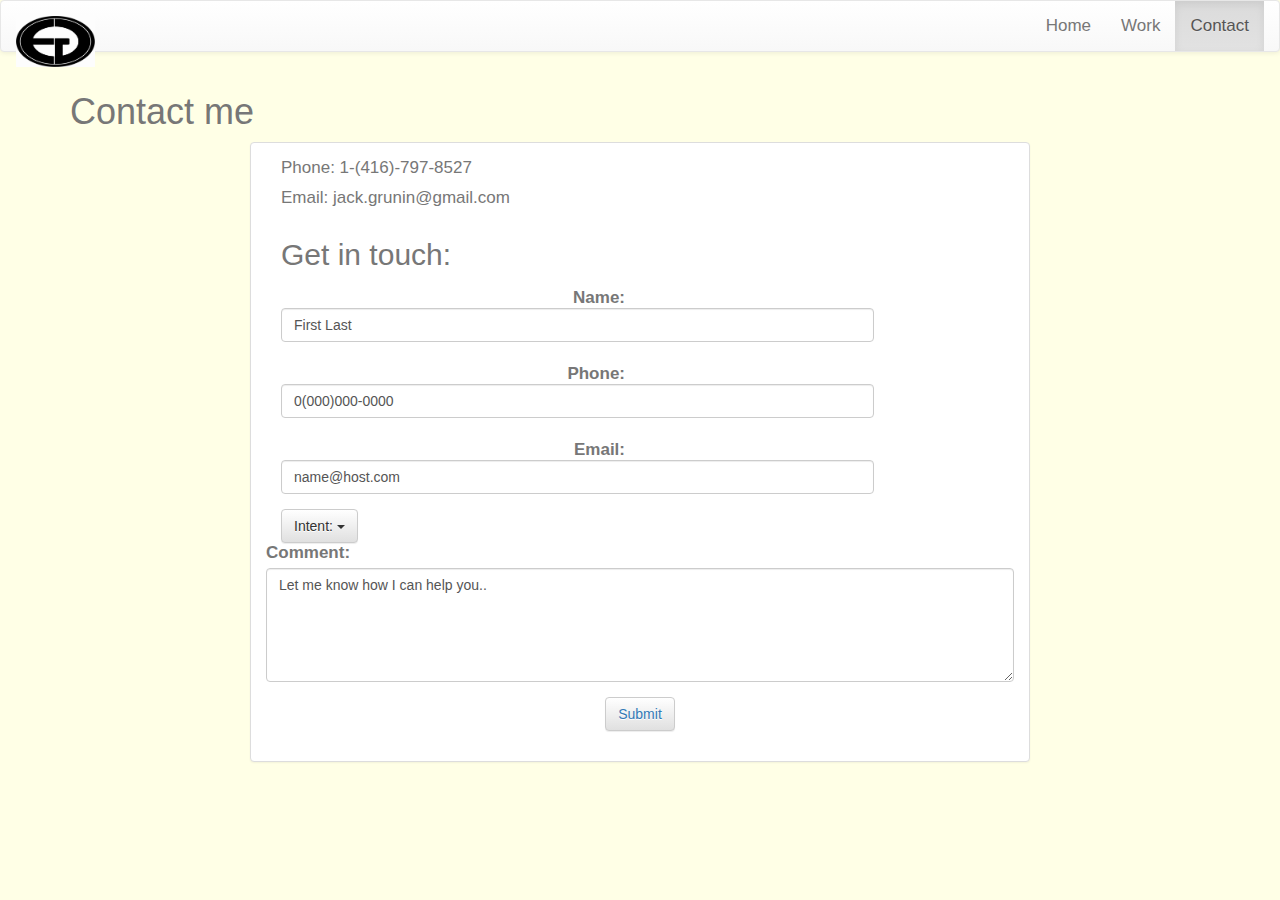
==== contact.html @ 8f88f749 "initial commit" ====
<!DOCTYPE html>
<!----- ... ----->
<html lang="en">
<head>
    <meta charset="utf-8">
    <meta http-equiv="X-UA-Compatible" content="IE=edge">
    <meta name="viewport" content="width=device-width, initial-scale=1">
    <!----- CSS bootsrap/fontawesome/app.css Section ----->
    <link rel="stylesheet" href="Content/css/bootstrap.min.css">
    <link rel="stylesheet" href="Content/css/bootstrap-theme.min.css">
    <link rel="stylesheet" href="Content/css/font-awesome.min.css">
    <link rel="stylesheet" href="Content/app.css">
    <title>Contact EG</title>
</head>
<body id="contact">
    <nav class="navbar navbar-default">
        <div class="container-fluid">
            <!----- toggle and brand grouped for optimized mobile display ----->
            <div class="navbar-header">
                <button type="button" class="navbar-toggle collapsed" data-toggle="collapse" data-target="#bs-example-navbar-collapse-1"
                aria-expanded="false">
                    <span class="sr-only">Toggle navigation</span>
                    <span class="icon-bar"></span>
                    <span class="icon-bar"></span>
                    <span class="icon-bar"></span>
                </button>
                <a class="navbar-brand" href="index.html"><img width="79" height="51" alt="logo" src="images/logo.png"></a>
            </div>
            <!----- global nav ----->
            <div class="collapse navbar-collapse" id="bs-example-navbar-collapse-1">  
                <ul class="nav navbar-nav navbar-right">
                    <li><a href="index.html">Home</a></li>
                    <li><a href="work.html">Work</a></li>
                    <li class="active"><a href="#">Contact</a></li> 
                </ul>
            </div>
            <!----- nav collapse into hamburger ----->
        </div>
        <!----- container-fluid ----->
    </nav>
    <!----- main page content ----->
    <main class="container" id="mainContent">
        <h1>Contact me</h1>
        <div class="row">
            <div class="col-md-8 col-md-offset-2 panel panel-default">
                <div class="panel-body">
                    <!----- json files for contact ----->
                    <section class="row">
                        <p id="paragraph1" class="col-md-12"> </p>
                        <p id="paragraph2" class="col-md-12"> </p>
                    </section>
                    
                    <h2>Get in touch:</h2>
                    <!----- pseudo-form begins ----->
                    <form class="form-horizontal" role="form">
                        <div class="form-group">
                            <label class="col-sm-6 control-label">Name:</label>
                            <div class="col-sm-10">
                                <input class="form-control" id="customerName" type="text" value="First Last">
                            </div>
                        </div>
                        <div class="form-group">
                            <label class="col-sm-6 control-label">Phone:</label>
                            <div class="col-sm-10">
                                <input class="form-control" id="phone" type="text" value="0(000)000-0000">
                            </div>
                        </div>
                        <div class="form-group">
                            <label class="col-sm-6 control-label">Email:</label>
                            <div class="col-sm-10">
                                <input class="form-control" id="email" type="text" value="name@host.com">
                            </div>
                        </div>
                        <div id="intent" class="dropdown">
                            <button class="btn btn-default dropdown-toggle" type="button" data-toggle="dropdown">Intent:
                            <span class="caret"></span></button>
                            <ul class="dropdown-menu" onChange='intent(this.value)'>
                                <li value='1'><a href="#">Seeking information</a></li>
                                <li value='2'><a href="#">Want to collaborate</a></li>
                                <li value='3'><a href="#">want to hire</a></li>
                                <li class="divider"></li>
                                <li value='4'><a href="#">Other</a></li>
                            </ul>
                        </div>
                        <div class="form-group">
                            <label for="comment">Comment:</label>
                            <textarea class="form-control" rows="5" id="comment">Let me know how I can help you..</textarea>
                        </div>
                        <!----- pseudo-submit linked to homepage ----->
                        <div class="form-group" align="center">
                            <button id="submitButton" type="submit" class="btn btn-default"><a class="home" href="index.html">Submit</a></button>
                        </div>
                    </form><!----- pseudo-form ends ----->
                </div>
            </div>
        </div>
    </main>
    <!----- Jquery/bootstrap/app.js Section ----->
    <script src="Scripts/lib/jquery-2.2.0.min.js"></script>
    <script src="Scripts/lib/bootstrap.min.js"></script>
    <script src="Scripts/contactme.js"></script>
</body>
</html>
---- Content/app.css ----
/* ===== EG Sites ===== */
/* ===== Jack Evgeni Grunin 200310426 ===== */
/* ===== miniport/Content/app.css ===== */
/* ===== CSS for EG Sites styles ===== */

body {
	margin: 0;
	background-color: #ffffe6;
	color: #777;
	font: normal 17px "Helvetica Neue", Arial, Helvetica, Geneva, sans-serif;
}

/*p {
	line-height: 20px;
	margin-bottom: 20px;
}

h1 {
	font-weight: bold;
	color: #444;
	font-size: 45px;
	margin-bottom: 20px;
	text-indent: -9999px;
	margin-top: 0;
	width: 250px;
	height: 40px;
}


a {
	text-decoration: none;
	color: #444;
}

a:hover {
	color: #800000;
}
.active {
	color: #008B8B;
}



/* ===== Wrapper centers content while adding negative space around ===== */

/*.wrapper {
	margin: 0 auto;
	padding: 0 10px;
	max-width: 940px;
}


/* ===== contact ===== */

/* fieldset { 
    display: block;
    margin-left: 2px;
    margin-right: 2px;
    padding-top: 0.35em;
    padding-bottom: 0.625em;
    padding-left: 0.75em;
    padding-right: 0.75em;
    border: 2px groove (internal value);
} */

/* div label {
	display: block;
	width: 150px;
	float: left;
	text-align: left;
	padding-right: 5px;
}
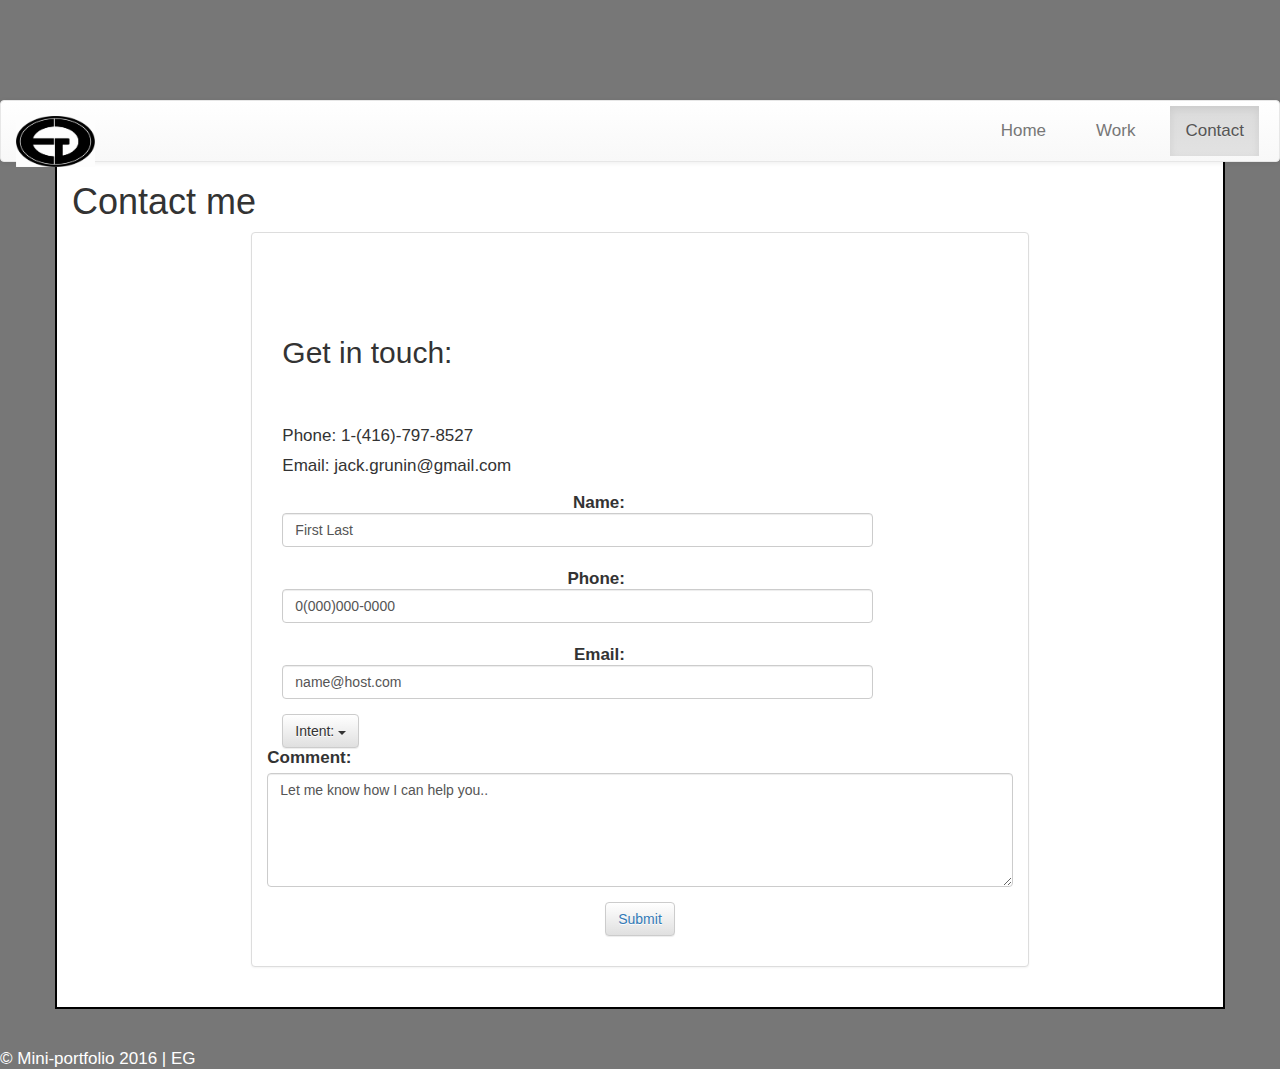
==== commit 035d4384: "updated all" ====
--- a/contact.html
+++ b/contact.html
@@ -95,6 +95,9 @@
             </div>
         </div>
     </main>
+    <footer>
+        &copy; Mini-portfolio 2016 | EG
+    </footer>
     <!----- Jquery/bootstrap/app.js Section ----->
     <script src="Scripts/lib/jquery-2.2.0.min.js"></script>
     <script src="Scripts/lib/bootstrap.min.js"></script>
--- a/Content/app.css
+++ b/Content/app.css
@@ -1,72 +1,60 @@
 /* ===== EG Sites ===== */
 /* ===== Jack Evgeni Grunin 200310426 ===== */
 /* ===== miniport/Content/app.css ===== */
-/* ===== CSS for EG Sites styles ===== */
+/* ===== CSS for EG Sites portfolio styles ===== */
 
 body {
 	margin: 0;
-	background-color: #ffffe6;
-	color: #777;
+	background-color: #777;
 	font: normal 17px "Helvetica Neue", Arial, Helvetica, Geneva, sans-serif;
 }
 
-/*p {
-	line-height: 20px;
-	margin-bottom: 20px;
+header {
+  background: #fff;
+  width: 100%;
+  height: 100px;
+  position: fixed;
+  top: 0;
+  left: 0;
+  z-index: 100;
+  float: left;
+}
+/*NAVIGATION*/
+nav {
+  float: left;
+  width: 100%;
+}
+nav ul {
+  text-align: center;
+  margin-top: -37px;
+}
+nav ul li {
+  display: inline-block;
+  padding: 5px;
+  margin-left: 10px;
+  color: #fff;
 }
 
-h1 {
-	font-weight: bold;
-	color: #444;
-	font-size: 45px;
-	margin-bottom: 20px;
-	text-indent: -9999px;
-	margin-top: 0;
-	width: 250px;
-	height: 40px;
+/*MAIN*/
+main {
+  margin: 100px auto 40px;
+  max-width: 1280px;
+  padding: 20px;
+  border: 2px solid black;
+  background-color: #fff;
+}
+h2 {
+  margin-top: -150px;
+}
+h3 {
+  margin-top: -100px;
+}
+section {
+  margin-top: 25%;
+}
+/*FOOTER*/
+footer {
+  color: #fff;
+  position: fixed bottom;
 }
 
-
-a {
-	text-decoration: none;
-	color: #444;
-}
-
-a:hover {
-	color: #800000;
-}
-.active {
-	color: #008B8B;
-}
-
-
-
-/* ===== Wrapper centers content while adding negative space around ===== */
-
-/*.wrapper {
-	margin: 0 auto;
-	padding: 0 10px;
-	max-width: 940px;
-}
-
-
-/* ===== contact ===== */
-
-/* fieldset { 
-    display: block;
-    margin-left: 2px;
-    margin-right: 2px;
-    padding-top: 0.35em;
-    padding-bottom: 0.625em;
-    padding-left: 0.75em;
-    padding-right: 0.75em;
-    border: 2px groove (internal value);
-} */
-
-/* div label {
-	display: block;
-	width: 150px;
-	float: left;
-	text-align: left;
-	padding-right: 5px;
-}
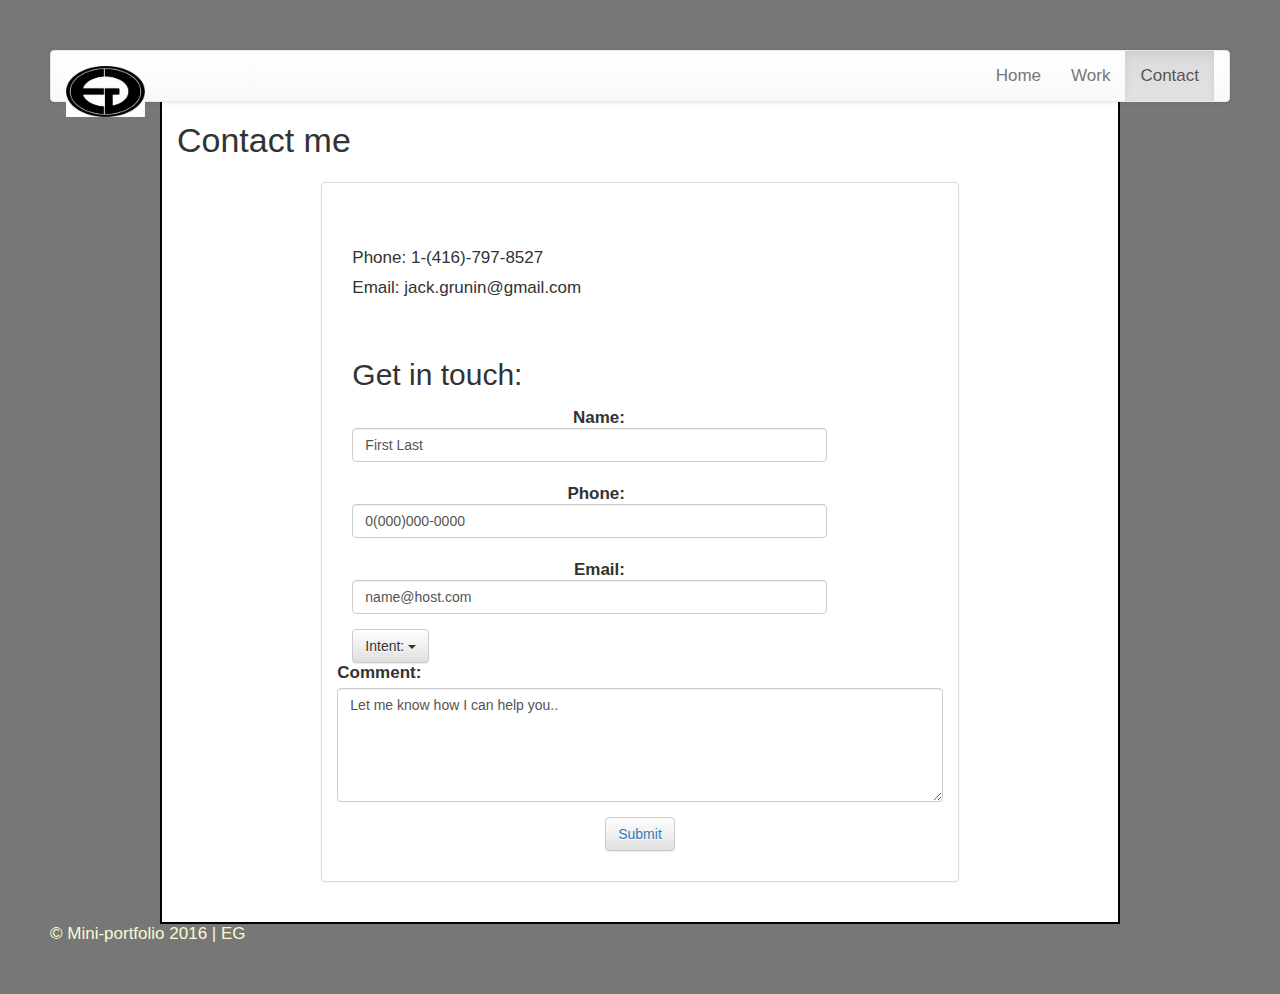
==== commit 104574b9: "update11" ====
--- a/contact.html
+++ b/contact.html
@@ -9,6 +9,7 @@
     <link rel="stylesheet" href="Content/css/bootstrap.min.css">
     <link rel="stylesheet" href="Content/css/bootstrap-theme.min.css">
     <link rel="stylesheet" href="Content/css/font-awesome.min.css">
+    <link rel="stylesheet" href="Content/normalize.css">
     <link rel="stylesheet" href="Content/app.css">
     <title>Contact EG</title>
 </head>
--- a/Content/app.css
+++ b/Content/app.css
@@ -4,57 +4,42 @@
 /* ===== CSS for EG Sites portfolio styles ===== */
 
 body {
-	margin: 0;
+	margin: 50px;
 	background-color: #777;
-	font: normal 17px "Helvetica Neue", Arial, Helvetica, Geneva, sans-serif;
+	font: normal 17px "Helvetica Neue", Arial, Helvetica, sans-serif;
 }
 
 header {
-  background: #fff;
-  width: 100%;
-  height: 100px;
-  position: fixed;
-  top: 0;
-  left: 0;
-  z-index: 100;
-  float: left;
+  height: 135px;
 }
 /*NAVIGATION*/
 nav {
   float: left;
   width: 100%;
 }
-nav ul {
-  text-align: center;
-  margin-top: -37px;
-}
-nav ul li {
-  display: inline-block;
-  padding: 5px;
-  margin-left: 10px;
-  color: #fff;
-}
 
 /*MAIN*/
 main {
-  margin: 100px auto 40px;
-  max-width: 1280px;
+  margin-top: 50px;
+  max-width: 960px;
+  min-height: 700px;
   padding: 20px;
   border: 2px solid black;
   background-color: #fff;
 }
 h2 {
-  margin-top: -150px;
+  margin-top: 50px;
 }
-h3 {
-  margin-top: -100px;
+h1 {
+	margin-top: 25px;
 }
 section {
-  margin-top: 25%;
+  margin-top: 50px;
 }
 /*FOOTER*/
 footer {
-  color: #fff;
-  position: fixed bottom;
+  color: lightgoldenrodyellow;
+  width: 100%;
+  position: bottom;
 }
 
